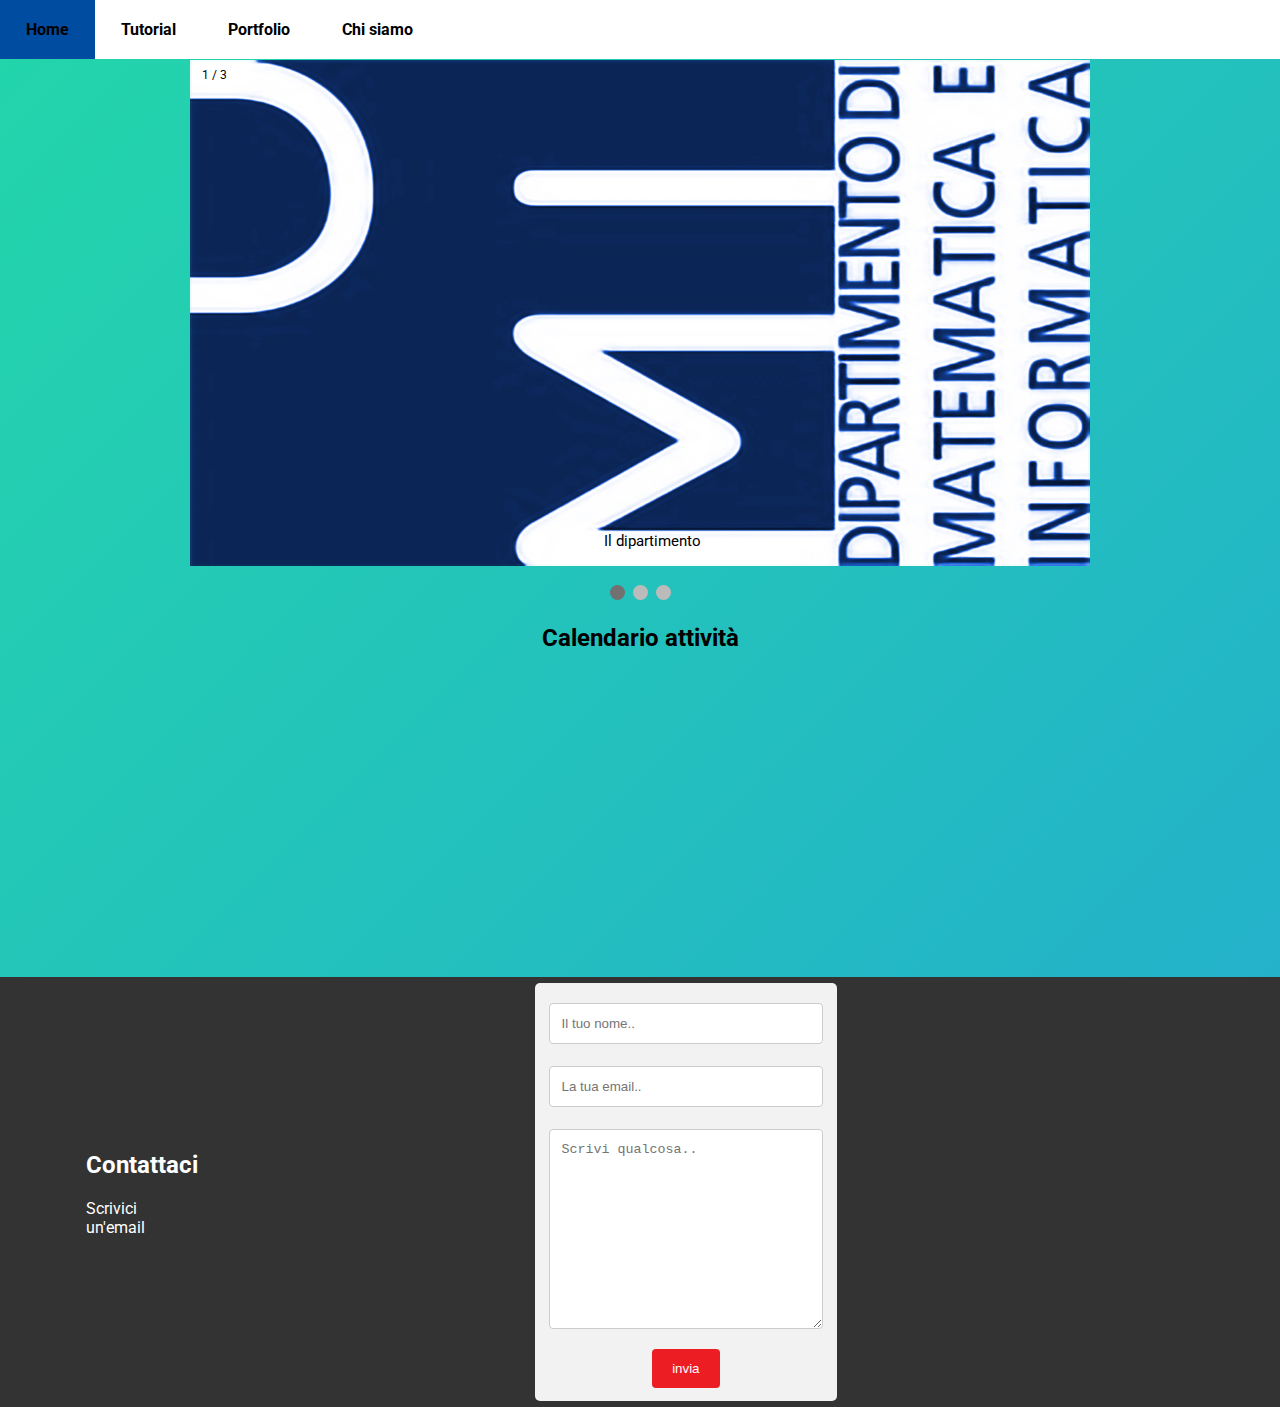
==== index.html @ 172e2099 "topnav fissata, js spostato e altra roba" ====
<!DOCTYPE html>
<html lang="it">
  <head>
    <meta charset="utf-8" />
    <title>AppLab</title>
    <meta name="description" content="AppLab WebSite" />
    <meta name="keywords" content="" />
    <meta name="author" content="" />
    <link rel="icon" type="image/x-icon" href="img/logo.ico" />
    <link rel="stylesheet" href="style/style.css" />
    <link
      rel="stylesheet"
      href="https://cdnjs.cloudflare.com/ajax/libs/font-awesome/4.7.0/css/font-awesome.min.css"
    />
    <script src="script/script.js"></script>
  </head>

  <body>
    <div class="topnav">
      <ul>
        <li><a class="active" href="index.html">Home</a></li>
        <li><a href="tutorial.html">Tutorial</a></li>
        <li><a href="portfolio.html">Portfolio</a></li>
        <li><a href="chisiamo.html">Chi siamo</a></li>
      </ul>
    </div>

    <div class="container">
      <div class="slideshow-container">
        <div class="mySlides fade">
          <div class="numbertext">1 / 3</div>
          <img src="img/dmi.png" alt="DMI" class="immagini-slideshow" />
          <div class="text">Il dipartimento</div>
        </div>
        <div class="mySlides fade">
          <div class="numbertext">2 / 3</div>
          <img src="img/gruppo.jpg" alt="gruppo" class="immagini-slideshow" />
          <div class="text">Persone che non conosco</div>
        </div>
        <div class="mySlides fade">
          <div class="numbertext">3 / 3</div>
          <img src="img/gruppo1.jpg" alt="gruppo1" class="immagini-slideshow" />
          <div class="text">Altre persone che non conosco</div>
        </div>
      </div>
      <br />
      <div style="text-align: center">
        <span class="dot" onclick="currentSlide(1)"></span>
        <span class="dot" onclick="currentSlide(2)"></span>
        <span class="dot" onclick="currentSlide(3)"></span>
      </div>
      <script>
        let slideIndex = 1;
        showSlides(slideIndex);
      </script>
      <h2>Calendario attività</h2>
      <iframe
        src="https://calendar.google.com/calendar/embed?src=it.italian%23holiday%40group.v.calendar.google.com&ctz=Europe%2FRome"
      ></iframe>
    </div>
    <footer>
      <table>
        <tr>
          <td class="footersinistra">
            <h2>Contattaci</h2>
            <p>Scrivici un'email</p>
          </td>
          <td class="footerdestra">
            <div class="forms">
              <form action="/action_page.php">
                <!--<label for="nome">Nome</label>-->
                <input
                  type="text"
                  id="nome"
                  name="nome"
                  placeholder="Il tuo nome.."
                />
                <!--<label for="email">Email</label>-->
                <input
                  type="text"
                  id="email"
                  name="email"
                  placeholder="La tua email.."
                />
                <!--<label for="oggetto">Oggetto</label>-->
                <textarea
                  id="oggetto"
                  name="oggetto"
                  placeholder="Scrivi qualcosa.."
                  style="height: 200px"
                ></textarea>
                <input type="submit" value="invia" />
              </form>
            </div>
          </td>
        </tr>
      </table>
    </footer>
  </body>
</html>
---- style/style.css ----
@import url("https://fonts.googleapis.com/css2?family=Roboto:wght@300&display=swap");
body {
  margin: 0;
  font-family: "Roboto", sans-serif;
}
/* 
Css container principale 
*/
.container {
  margin-left: 0%;
  padding: 1px 16px;
  height: 100%;
  text-align: center;
  background: linear-gradient(-45deg, #ee7752, #e73c7e, #23a6d5, #23d5ab);
  background-size: 400% 400%;
  animation: gradient 15s ease infinite;
}
/*Sfondo gradient*/
@keyframes gradient {
  0% {
    background-position: 0% 50%;
  }
  50% {
    background-position: 100% 50%;
  }
  100% {
    background-position: 0% 50%;
  }
}
/*
CSS Menù laterale
*/
.topnav {
  position: sticky;
  top: 0;
  z-index: 9999;
}
.topnav ul {
  list-style-type: none;
  margin: 0;
  padding: 0;
  overflow: hidden;
  background-color: rgb(255, 255, 255);
}

.topnav li {
  float: left;
}

.topnav a {
  display: block;
  color: black;
  font-weight: bold;
  text-align: center;
  padding: 20px 26px;
  text-decoration: none;
  transition-property: background-color, text-shadow, box-shadow, padding-right,
    padding-left, border-left, color;
  transition-duration: 0.6s;
  transition-timing-function: ease-out;
}

.topnav li a:hover:not(.active) {
  border-bottom: 4px solid #004ca0;
  background-color: rgb(255, 255, 255);
  /* box-shadow: inset 1px 1px 32px #000; */
  text-shadow: none;
  padding-right: 30px;
  padding-left: 30px;
  padding-bottom: 16px;
}

.topnav li a.active {
  background-color: #004ca0;
}

.topnav li.right {
  float: right;
}
@media screen and (max-width: 1000px) {
  .topnav li.right,
  .topnav li {
    float: none;
  }
}
/*
Css Form Contatti
*/
input[type="text"],
select,
textarea {
  width: 100%;
  padding: 12px;
  border: 1px solid #ccc;
  border-radius: 4px;
  box-sizing: border-box;
  margin-top: 6px;
  margin-bottom: 16px;
  resize: vertical;
}
input[type="submit"] {
  background-color: #ed1d24;
  color: white;
  padding: 12px 20px;
  border: none;
  border-radius: 4px;
  cursor: pointer;
}
input[type="submit"]:hover {
  background-color: #a11419;
}
.forms {
  border-radius: 5px;
  background-color: #f2f2f2;
  margin-left: 60%;
  width: 40%;
  text-align: center;
  padding: 2%;
}
footer {
  text-align: center;
  padding: 3px;
  background-color: #333;
  color: white;
}

.footersinistra {
  padding-left: 10%;
}

/*
Css calendario
*/
iframe {
  border: 0;
  width: 400px;
  height: 300px;
}

/*
 Slideshow css 
*/
.immagini-slideshow {
  width: 900px;
  height: 506px;
  /* border-radius: 5%; */
}
.mySlides {
  display: none;
  color: black;
}
/* Slideshow forms */
.slideshow-container {
  z-index: 0;
  max-width: 1000px;
  position: relative;
  margin: auto;
  vertical-align: middle;
  width: 900px;
  height: 506px;
}

/* Caption text */
.text {
  color: black;
  font-size: 15px;
  padding: 8px 12px;
  position: absolute;
  bottom: 8px;
  width: 100%;
  text-align: center;
}
/* Number text (1/3 etc) */
.numbertext {
  color: black;
  font-size: 12px;
  padding: 8px 12px;
  position: absolute;
  top: 0;
}
/* The dots/bullets/indicators */
.dot {
  cursor: pointer;
  height: 15px;
  width: 15px;
  margin: 0 2px;
  background-color: #bbb;
  border-radius: 50%;
  display: inline-block;
  transition: background-color 0.6s ease;
}
.active,
.dot:hover {
  background-color: #717171;
}
/* Fading animation */
.fade {
  animation-name: fade;
  animation-duration: 1.5s;
}
@keyframes fade {
  from {
    opacity: 0.4;
  }
  to {
    opacity: 1;
  }
}
/* On smaller screens, decrease text size */
@media only screen and (max-width: 1000px) {
  .prev,
  .next,
  .text {
    font-size: 11px;
  }
}
/*
CSS avatar
*/
.avatar {
  vertical-align: middle;
  width: 100px;
  height: 100px;
  border-radius: 50%;
  border: 5px solid #004897;
  transition: all 0.2s ease-in-out;
}
.avatar:hover {
  transform: scale(1.1);
}
.avatartable {
  width: 80%;
  text-align: justify;
  color: white;
  font-weight: bolder;
}
.avatartable td {
  height: 150px;
  position: relative;
  left: 24%;
}
.title {
  color: #ffffff;
}
/* 
css portfolio
*/
.riga {
  /* border: 5px solid #004897;
  border-radius: 10px; */
  margin-left: auto;
  margin-right: auto;
  width: 70%;
  margin-top: 4%;
  margin-bottom: 4%;
  padding-bottom: 3%;
}
.riga table {
  margin-top: 4%;
}
td.colR {
  width: 70%;
}
.colR img {
  width: 50%;
  box-shadow: 0px 5px 10px 2px #0e8eab;
}
.colL {
  height: 100%;
}
.colL h2 {
  font-weight: bold;
  font-size: 30px;
  margin-bottom: 0;
  text-align: left;
  margin-left: 10%;
}
.colL h3 {
  text-align: left;
  margin-left: 10%;
}
.colL a {
  margin-top: 5%;
  margin-left: 10%;
}

/* hr {
  border: solid;
} */
/* css portfolio/.. */
.frant {
  width: 70%;
  margin: auto;
}
.frant #img1 {
  width: 50%;
}
.frant #img2 {
  width:20%;
}
/*CSS tutorial*/
.first {
  width: 70%;
  height: 90%;
  margin-left: 15%;
  margin-top: 3%;
  margin-bottom: 10%;
  background: rgb(63, 94, 251);
  background: radial-gradient(
    linear,
    rgba(63, 94, 251, 1) 0%,
    rgba(252, 70, 107, 1) 100%
  );
  border-radius: 15px;
  transition: transform 0.2s;
}

.firstlist {
  list-style-type: circle;
  margin-top: 0%;
  margin-left: 1%;
  padding: 0%;
  width: 100%;
  background-color: #c91a1a00;
  position: relative;
  height: 30%;
  overflow: hidden;
  font-weight: 500;
  font-size: 70%;
}
.first:hover {
  transform: scale(1.07);
}
.fil {
  list-style-type: disc;
  position: relative;
}

.tfirst {
  color: rgb(0, 0, 0);
  font-size: 150%;
  font-weight: bolder;
  padding-left: 0px;
  margin-bottom: 2%;
}

.pfirst {
  margin-top: 0%;
  margin-bottom: 2%;
  font-size: 80%;
  font-weight: bold;
  padding-left: 3%;
  padding-right: 3%;
}

.afirst {
  font-size: 80%;
  font-weight: bold;
  padding-left: 25px;
  padding-right: 25px;
}

.container-grid {
  display: grid;
  grid-template-areas:
    "1" "2"
    "3" "4";
  gap: 10px;
}

.first1 {
  grid-area: 1;
}

.first2 {
  grid-area: 1/2;
}

.first3 {
  grid-area: 2;
}

.first4 {
  grid-area: 2/2;
}
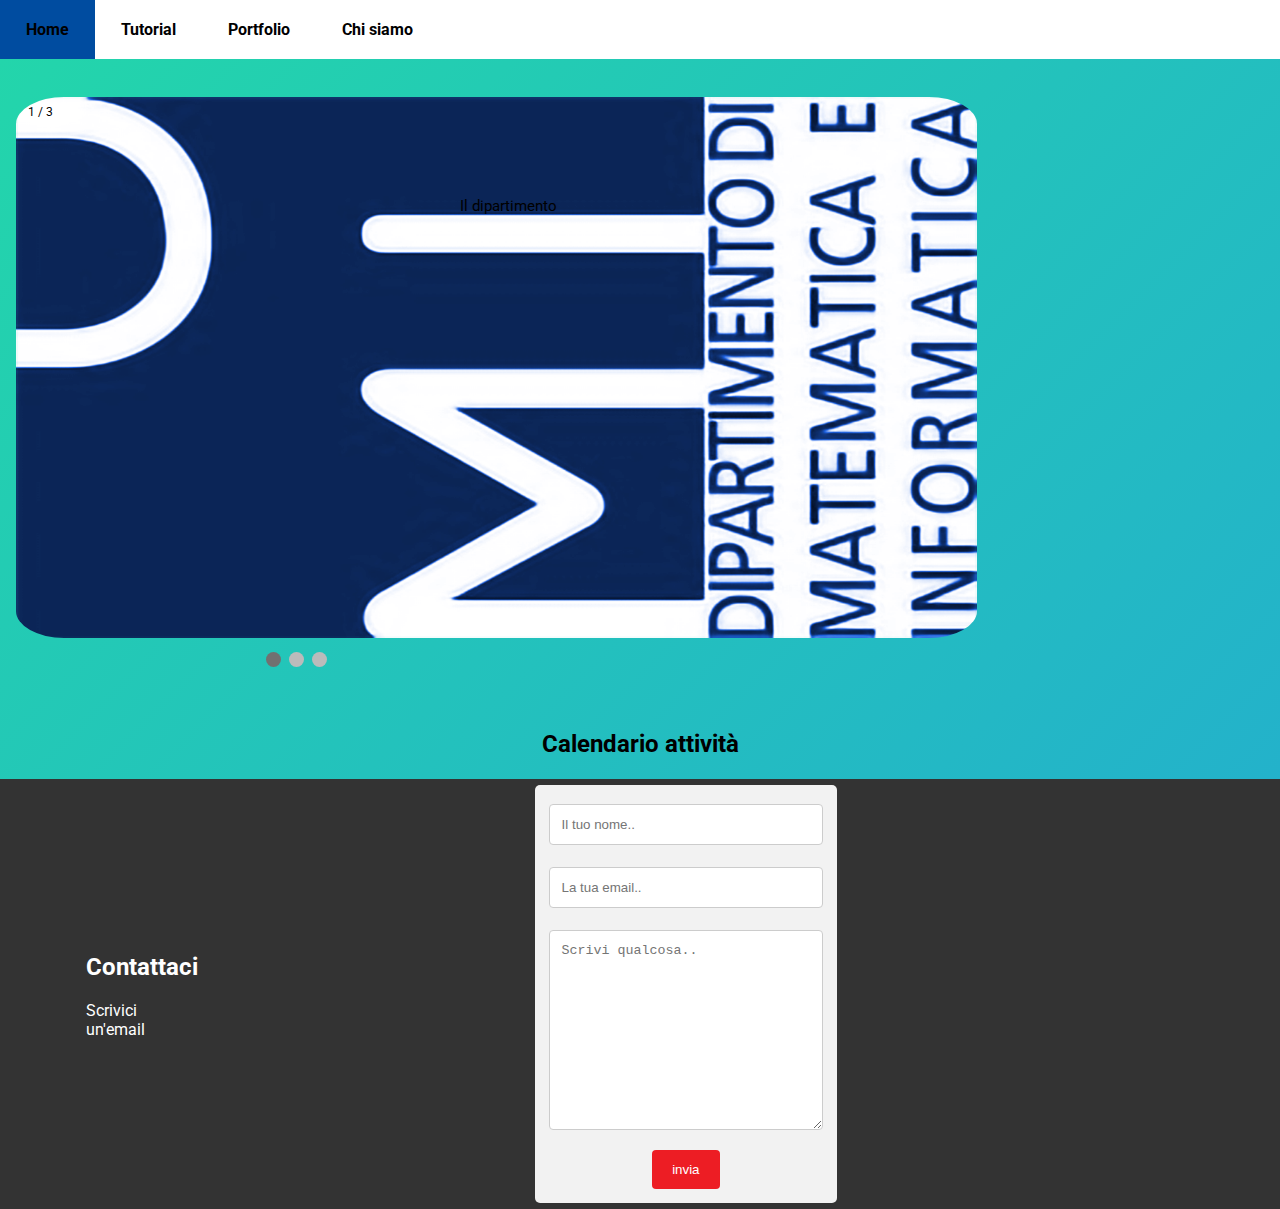
==== commit 74ebee54: "home changes" ====
--- a/index.html
+++ b/index.html
@@ -25,7 +25,7 @@
       </ul>
     </div>
 
-    <div class="container">
+    <div class="container container-grid">
       <div class="slideshow-container">
         <div class="mySlides fade">
           <div class="numbertext">1 / 3</div>
@@ -44,7 +44,7 @@
         </div>
       </div>
       <br />
-      <div style="text-align: center">
+      <div class="dots" style="text-align: center">
         <span class="dot" onclick="currentSlide(1)"></span>
         <span class="dot" onclick="currentSlide(2)"></span>
         <span class="dot" onclick="currentSlide(3)"></span>
@@ -53,10 +53,12 @@
         let slideIndex = 1;
         showSlides(slideIndex);
       </script>
+
+      <!--<iframe
+        src="https://calendar.google.com/calendar/embed?src=it.italian%23holiday%40group.v.calendar.google.com&ctz=Europe%2FRome"
+      ></iframe>-->
+
       <h2>Calendario attività</h2>
-      <iframe
-        src="https://calendar.google.com/calendar/embed?src=it.italian%23holiday%40group.v.calendar.google.com&ctz=Europe%2FRome"
-      ></iframe>
     </div>
     <footer>
       <table>
--- a/style/style.css
+++ b/style/style.css
@@ -130,34 +130,44 @@
 
 /*
 Css calendario
-*/
+
 iframe {
+  grid-area: 1/2;
+  margin-top: 4%;
+  margin-right: 20%;
   border: 0;
-  width: 400px;
-  height: 300px;
-}
-
+  width: 107%;
+  height: 103%;
+}*/
 /*
  Slideshow css 
 */
 .immagini-slideshow {
-  width: 900px;
-  height: 506px;
-  /* border-radius: 5%; */
+  width: 100%;
+  height: 23%;
+  border-radius: 5%;
 }
 .mySlides {
   display: none;
   color: black;
 }
+
+.dots {
+  grid-area: 2;
+  position: relative;
+  margin: 0%;
+  width: 45%;
+}
+
 /* Slideshow forms */
 .slideshow-container {
+  grid-area: 1;
   z-index: 0;
-  max-width: 1000px;
-  position: relative;
-  margin: auto;
-  vertical-align: middle;
-  width: 900px;
-  height: 506px;
+  max-width: 100%;
+  position: relative;
+  margin-top: 3%;
+  width: 77%;
+  height: 23%;
 }
 
 /* Caption text */
@@ -296,7 +306,7 @@
   width: 50%;
 }
 .frant #img2 {
-  width:20%;
+  width: 20%;
 }
 /*CSS tutorial*/
 .first {
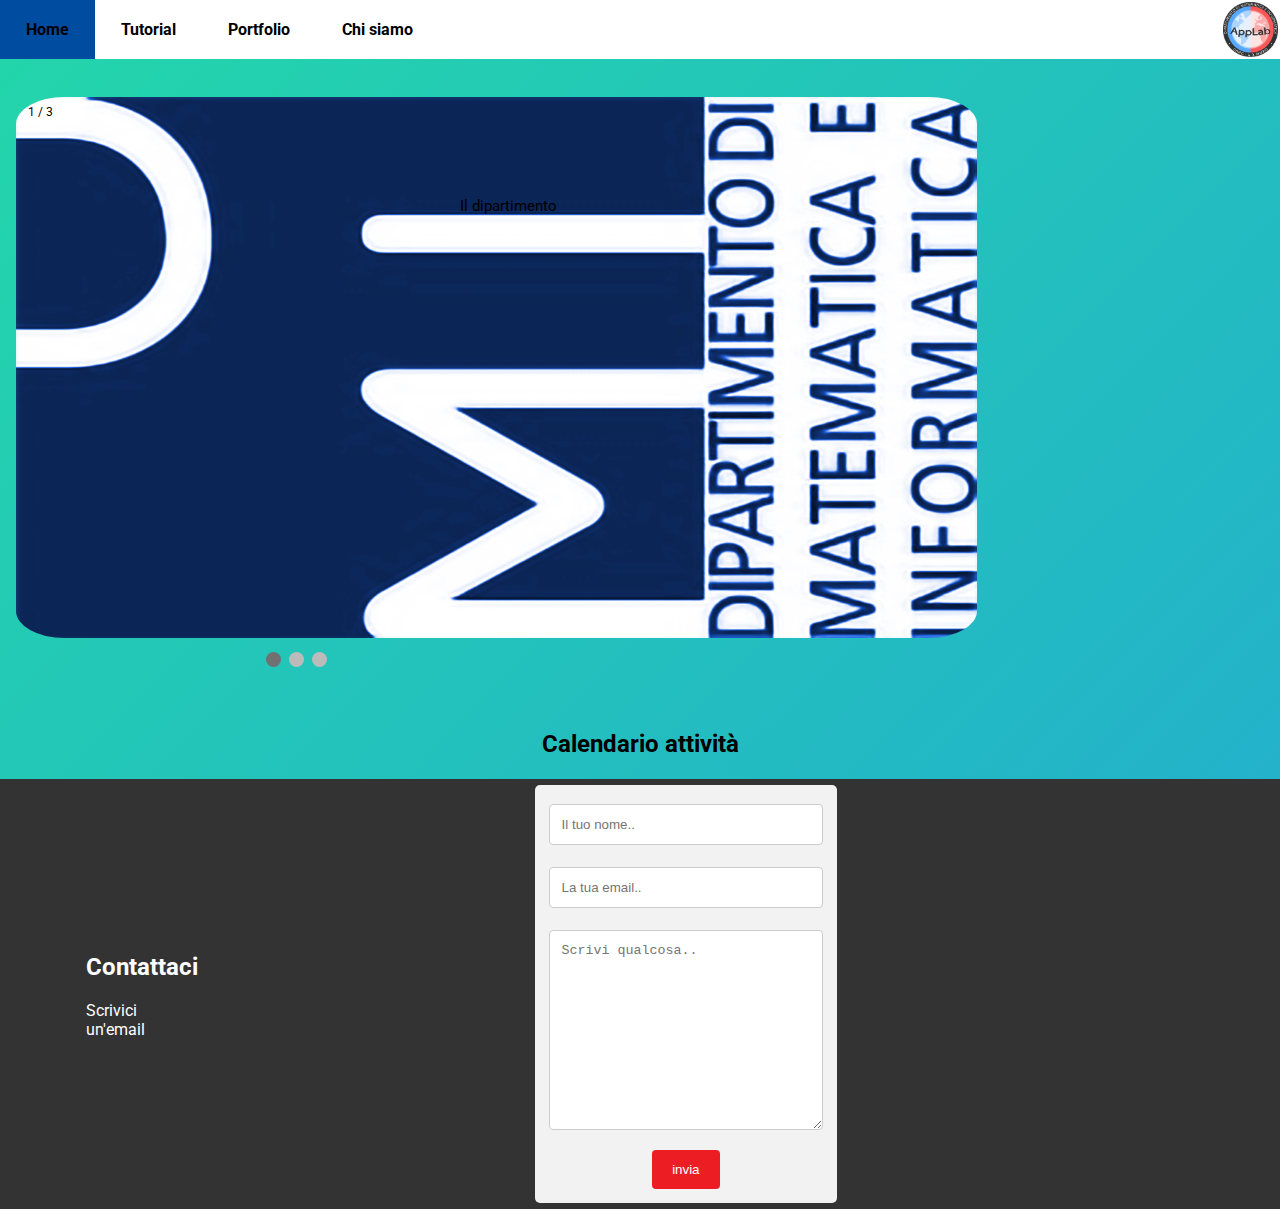
==== commit 10a54f04: "logo topnav" ====
--- a/index.html
+++ b/index.html
@@ -22,6 +22,7 @@
         <li><a href="tutorial.html">Tutorial</a></li>
         <li><a href="portfolio.html">Portfolio</a></li>
         <li><a href="chisiamo.html">Chi siamo</a></li>
+        <img class="topnavimg" src="img/logo.png" alt="logo" />
       </ul>
     </div>
 
--- a/style/style.css
+++ b/style/style.css
@@ -79,9 +79,17 @@
 }
 @media screen and (max-width: 1000px) {
   .topnav li.right,
+  .topnavimg,
   .topnav li {
     float: none;
   }
+}
+
+.topnavimg {
+  margin: 2px;
+  float: right;
+  height: 55px;
+  width: 55px;
 }
 /*
 Css Form Contatti
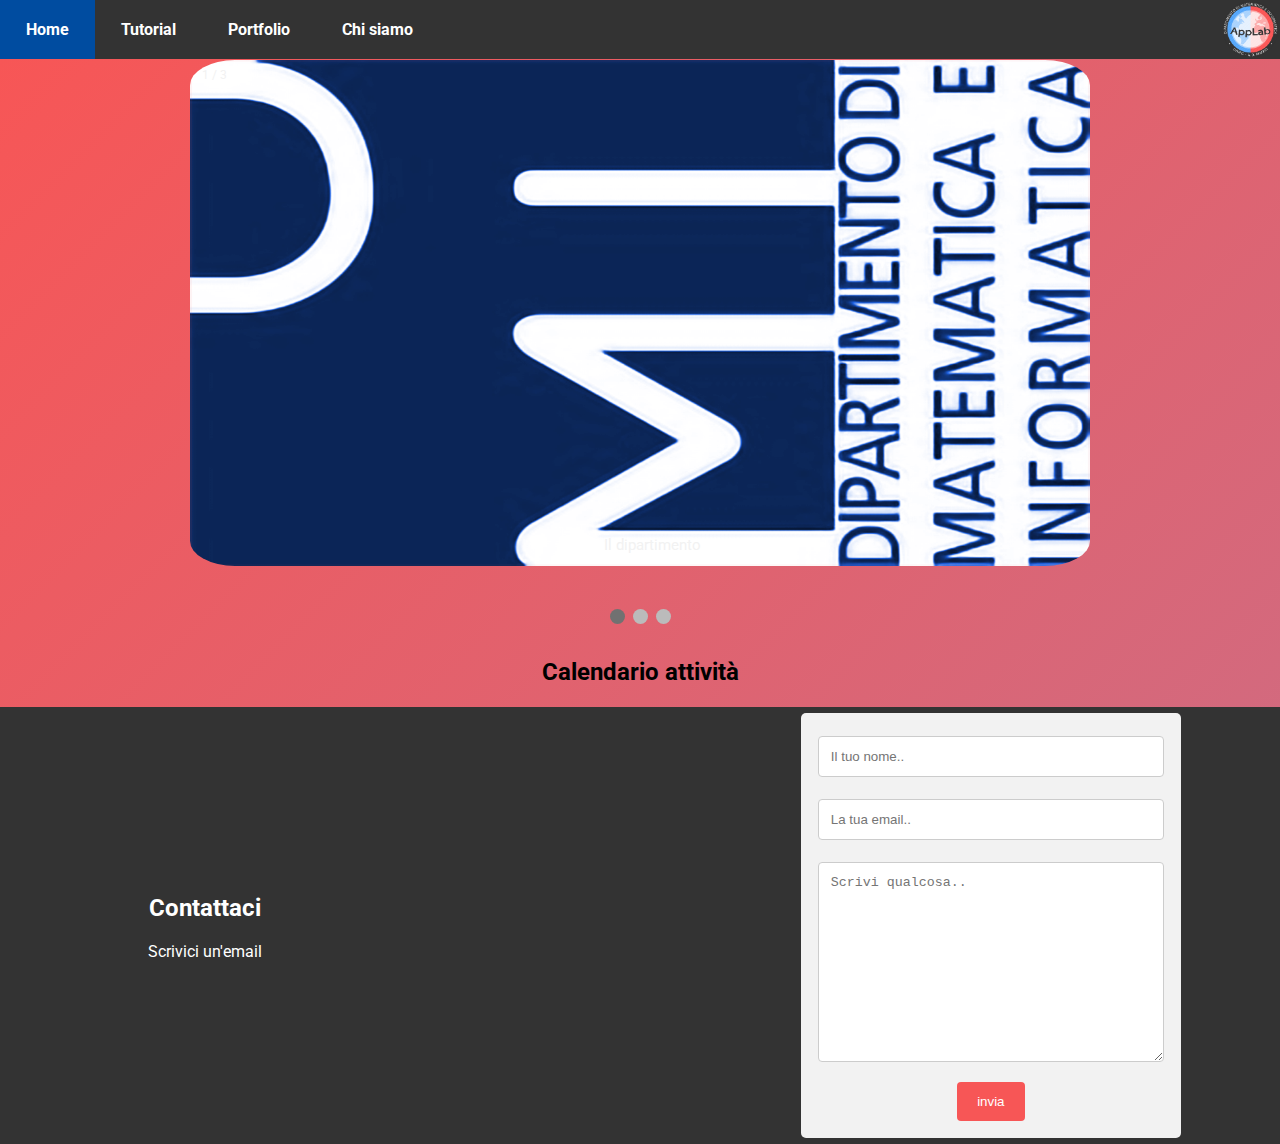
==== commit 923f7216: "sistemata homepage" ====
--- a/index.html
+++ b/index.html
@@ -1,103 +1,90 @@
 <!DOCTYPE html>
 <html lang="it">
-  <head>
-    <meta charset="utf-8" />
-    <title>AppLab</title>
-    <meta name="description" content="AppLab WebSite" />
-    <meta name="keywords" content="" />
-    <meta name="author" content="" />
-    <link rel="icon" type="image/x-icon" href="img/logo.ico" />
-    <link rel="stylesheet" href="style/style.css" />
-    <link
-      rel="stylesheet"
-      href="https://cdnjs.cloudflare.com/ajax/libs/font-awesome/4.7.0/css/font-awesome.min.css"
-    />
-    <script src="script/script.js"></script>
-  </head>
 
-  <body>
-    <div class="topnav">
-      <ul>
-        <li><a class="active" href="index.html">Home</a></li>
-        <li><a href="tutorial.html">Tutorial</a></li>
-        <li><a href="portfolio.html">Portfolio</a></li>
-        <li><a href="chisiamo.html">Chi siamo</a></li>
-        <img class="topnavimg" src="img/logo.png" alt="logo" />
-      </ul>
+<head>
+  <meta charset="utf-8" />
+  <title>AppLab</title>
+  <meta name="description" content="AppLab WebSite" />
+  <meta name="keywords" content="" />
+  <meta name="author" content="" />
+  <link rel="icon" type="image/x-icon" href="img/logo.ico" />
+  <link rel="stylesheet" href="style/style.css" />
+  <link rel="stylesheet" href="https://cdnjs.cloudflare.com/ajax/libs/font-awesome/4.7.0/css/font-awesome.min.css" />
+  <script src="script/script.js"></script>
+</head>
+
+<body>
+  <div class="topnav">
+    <ul>
+      <li><a class="active" href="index.html">Home</a></li>
+      <li><a href="tutorial.html">Tutorial</a></li>
+      <li><a href="portfolio.html">Portfolio</a></li>
+      <li><a href="chisiamo.html">Chi siamo</a></li>
+      <img class="topnavimg" src="img/logo.png" alt="logo" />
+    </ul>
+  </div>
+
+  <div class="container container-grid">
+    <div class="slideshow-container">
+      <div class="mySlides fade">
+        <div class="numbertext">1 / 3</div>
+        <img src="img/dmi.png" alt="DMI" class="immagini-slideshow" />
+        <div class="text">Il dipartimento</div>
+      </div>
+      <div class="mySlides fade">
+        <div class="numbertext">2 / 3</div>
+        <img src="img/gruppo.jpg" alt="gruppo" class="immagini-slideshow" />
+        <div class="text">Persone che non conosco</div>
+      </div>
+      <div class="mySlides fade">
+        <div class="numbertext">3 / 3</div>
+        <img src="img/gruppo1.jpg" alt="gruppo1" class="immagini-slideshow" />
+        <div class="text">Altre persone che non conosco</div>
+      </div>
     </div>
+    <br />
+    <div class="dots" style="text-align: center">
+      <span class="dot" onclick="currentSlide(1)"></span>
+      <span class="dot" onclick="currentSlide(2)"></span>
+      <span class="dot" onclick="currentSlide(3)"></span>
+    </div>
+    <script>
+      let slideIndex = 1;
+      showSlides(slideIndex);
+    </script>
 
-    <div class="container container-grid">
-      <div class="slideshow-container">
-        <div class="mySlides fade">
-          <div class="numbertext">1 / 3</div>
-          <img src="img/dmi.png" alt="DMI" class="immagini-slideshow" />
-          <div class="text">Il dipartimento</div>
-        </div>
-        <div class="mySlides fade">
-          <div class="numbertext">2 / 3</div>
-          <img src="img/gruppo.jpg" alt="gruppo" class="immagini-slideshow" />
-          <div class="text">Persone che non conosco</div>
-        </div>
-        <div class="mySlides fade">
-          <div class="numbertext">3 / 3</div>
-          <img src="img/gruppo1.jpg" alt="gruppo1" class="immagini-slideshow" />
-          <div class="text">Altre persone che non conosco</div>
-        </div>
-      </div>
-      <br />
-      <div class="dots" style="text-align: center">
-        <span class="dot" onclick="currentSlide(1)"></span>
-        <span class="dot" onclick="currentSlide(2)"></span>
-        <span class="dot" onclick="currentSlide(3)"></span>
-      </div>
-      <script>
-        let slideIndex = 1;
-        showSlides(slideIndex);
-      </script>
-
-      <!--<iframe
+    <h2>Calendario attività</h2>
+    <!--<iframe
         src="https://calendar.google.com/calendar/embed?src=it.italian%23holiday%40group.v.calendar.google.com&ctz=Europe%2FRome"
       ></iframe>-->
+  </div>
+  <footer>
+    <table class="tablefooter">
+      <tr>
+        <td class="footersinistra">
+          <h2>Contattaci</h2>
+          <p>Scrivici un'email</p>
+        </td>
+        <td>
+          <div class="forms">
+            <form action="/index.php">
+              <!--<label for="nome">Nome</label>-->
+              <input type="text" id="nome" name="nome" placeholder="Il tuo nome.." />
+              <!--<label for="email">Email</label>-->
+              <input type="text" id="email" name="email" placeholder="La tua email.." />
+              <!--<label for="oggetto">Oggetto</label>-->
+              <textarea id="oggetto" name="oggetto" placeholder="Scrivi qualcosa.." style="height: 200px"></textarea>
+              <input type="submit" value="invia" />
+            </form>
+          </div>
+        </td>
+        <!--<td class="footerdestra">
+          <iframe
+            src="https://calendar.google.com/calendar/embed?src=it.italian%23holiday%40group.v.calendar.google.com&ctz=Europe%2FRome"></iframe>
+        </td>-->
+      </tr>
+    </table>
+  </footer>
+</body>
 
-      <h2>Calendario attività</h2>
-    </div>
-    <footer>
-      <table>
-        <tr>
-          <td class="footersinistra">
-            <h2>Contattaci</h2>
-            <p>Scrivici un'email</p>
-          </td>
-          <td class="footerdestra">
-            <div class="forms">
-              <form action="/action_page.php">
-                <!--<label for="nome">Nome</label>-->
-                <input
-                  type="text"
-                  id="nome"
-                  name="nome"
-                  placeholder="Il tuo nome.."
-                />
-                <!--<label for="email">Email</label>-->
-                <input
-                  type="text"
-                  id="email"
-                  name="email"
-                  placeholder="La tua email.."
-                />
-                <!--<label for="oggetto">Oggetto</label>-->
-                <textarea
-                  id="oggetto"
-                  name="oggetto"
-                  placeholder="Scrivi qualcosa.."
-                  style="height: 200px"
-                ></textarea>
-                <input type="submit" value="invia" />
-              </form>
-            </div>
-          </td>
-        </tr>
-      </table>
-    </footer>
-  </body>
-</html>
+</html>--- a/style/style.css
+++ b/style/style.css
@@ -11,7 +11,7 @@
   padding: 1px 16px;
   height: 100%;
   text-align: center;
-  background: linear-gradient(-45deg, #ee7752, #e73c7e, #23a6d5, #23d5ab);
+  background: linear-gradient(-45deg, #57a7f9, #8e8cc3, #c7708b, #f75656);
   background-size: 400% 400%;
   animation: gradient 15s ease infinite;
 }
@@ -40,30 +40,39 @@
   margin: 0;
   padding: 0;
   overflow: hidden;
-  background-color: rgb(255, 255, 255);
+  background-color: #333;
 }
 
 .topnav li {
   float: left;
+  margin: 0;
+  display: inline;
+  list-style-type: none;
+}
+.topnavimg {
+  margin: 2px;
+  float: right;
+  height: 55px;
+  width: 55px;
 }
 
 .topnav a {
   display: block;
-  color: black;
+  color: rgb(255, 255, 255);
   font-weight: bold;
   text-align: center;
   padding: 20px 26px;
   text-decoration: none;
   transition-property: background-color, text-shadow, box-shadow, padding-right,
-    padding-left, border-left, color;
+    padding-left, border-left;
   transition-duration: 0.6s;
   transition-timing-function: ease-out;
 }
 
 .topnav li a:hover:not(.active) {
   border-bottom: 4px solid #004ca0;
-  background-color: rgb(255, 255, 255);
-  /* box-shadow: inset 1px 1px 32px #000; */
+  background-color: rgb(0, 0, 0);
+  box-shadow: inset 1px 1px 32px #000;
   text-shadow: none;
   padding-right: 30px;
   padding-left: 30px;
@@ -74,22 +83,12 @@
   background-color: #004ca0;
 }
 
-.topnav li.right {
-  float: right;
-}
 @media screen and (max-width: 1000px) {
   .topnav li.right,
   .topnavimg,
   .topnav li {
     float: none;
   }
-}
-
-.topnavimg {
-  margin: 2px;
-  float: right;
-  height: 55px;
-  width: 55px;
 }
 /*
 Css Form Contatti
@@ -107,7 +106,7 @@
   resize: vertical;
 }
 input[type="submit"] {
-  background-color: #ed1d24;
+  background-color: #f75656;
   color: white;
   padding: 12px 20px;
   border: none;
@@ -115,7 +114,7 @@
   cursor: pointer;
 }
 input[type="submit"]:hover {
-  background-color: #a11419;
+  background-color: #ae3f3f;
 }
 .forms {
   border-radius: 5px;
@@ -131,9 +130,9 @@
   background-color: #333;
   color: white;
 }
-
-.footersinistra {
-  padding-left: 10%;
+.tablefooter {
+  width: 80%;
+  margin-left: 10%;
 }
 
 /*
@@ -146,13 +145,15 @@
   border: 0;
   width: 107%;
   height: 103%;
-}*/
+}
+*/
+
 /*
  Slideshow css 
 */
 .immagini-slideshow {
-  width: 100%;
-  height: 23%;
+  width: 900px;
+  height: 506px;
   border-radius: 5%;
 }
 .mySlides {
@@ -160,27 +161,16 @@
   color: black;
 }
 
-.dots {
-  grid-area: 2;
-  position: relative;
-  margin: 0%;
-  width: 45%;
-}
-
 /* Slideshow forms */
 .slideshow-container {
-  grid-area: 1;
-  z-index: 0;
-  max-width: 100%;
+  max-width: 1000px;
   position: relative;
-  margin-top: 3%;
-  width: 77%;
-  height: 23%;
+  margin: auto;
 }
 
 /* Caption text */
 .text {
-  color: black;
+  color: #f2f2f2;
   font-size: 15px;
   padding: 8px 12px;
   position: absolute;
@@ -188,14 +178,16 @@
   width: 100%;
   text-align: center;
 }
+
 /* Number text (1/3 etc) */
 .numbertext {
-  color: black;
+  color: #f2f2f2;
   font-size: 12px;
   padding: 8px 12px;
   position: absolute;
   top: 0;
 }
+
 /* The dots/bullets/indicators */
 .dot {
   cursor: pointer;
@@ -207,15 +199,18 @@
   display: inline-block;
   transition: background-color 0.6s ease;
 }
+
 .active,
 .dot:hover {
   background-color: #717171;
 }
+
 /* Fading animation */
 .fade {
   animation-name: fade;
   animation-duration: 1.5s;
 }
+
 @keyframes fade {
   from {
     opacity: 0.4;
@@ -247,15 +242,14 @@
   transform: scale(1.1);
 }
 .avatartable {
-  width: 80%;
-  text-align: justify;
+  position: relative;
+  margin: auto;
+  width: 90%;
   color: white;
   font-weight: bolder;
 }
 .avatartable td {
-  height: 150px;
-  position: relative;
-  left: 24%;
+  height: 200px;
 }
 .title {
   color: #ffffff;
@@ -288,7 +282,7 @@
 }
 .colL h2 {
   font-weight: bold;
-  font-size: 30px;
+  font-size: 28px;
   margin-bottom: 0;
   text-align: left;
   margin-left: 10%;
@@ -309,11 +303,24 @@
 .frant {
   width: 70%;
   margin: auto;
+  margin-bottom: 5%;
 }
 .frant #img1 {
   width: 50%;
 }
 .frant #img2 {
+  width: 20%;
+}
+
+.appl {
+  width: 70%;
+  margin: auto;
+  margin-bottom: 5%;
+}
+.appl #img1 {
+  width: 50%;
+}
+.appl #img2 {
   width: 20%;
 }
 /*CSS tutorial*/
@@ -323,11 +330,11 @@
   margin-left: 15%;
   margin-top: 3%;
   margin-bottom: 10%;
-  background: rgb(63, 94, 251);
-  background: radial-gradient(
-    linear,
-    rgba(63, 94, 251, 1) 0%,
-    rgba(252, 70, 107, 1) 100%
+  background: rgb(148, 201, 255);
+  background: linear-gradient(
+    322deg,
+    rgba(148, 201, 255, 1) 0%,
+    rgba(255, 133, 133, 1) 100%
   );
   border-radius: 15px;
   transition: transform 0.2s;
@@ -352,6 +359,7 @@
 .fil {
   list-style-type: disc;
   position: relative;
+  font-weight: bold;
 }
 
 .tfirst {
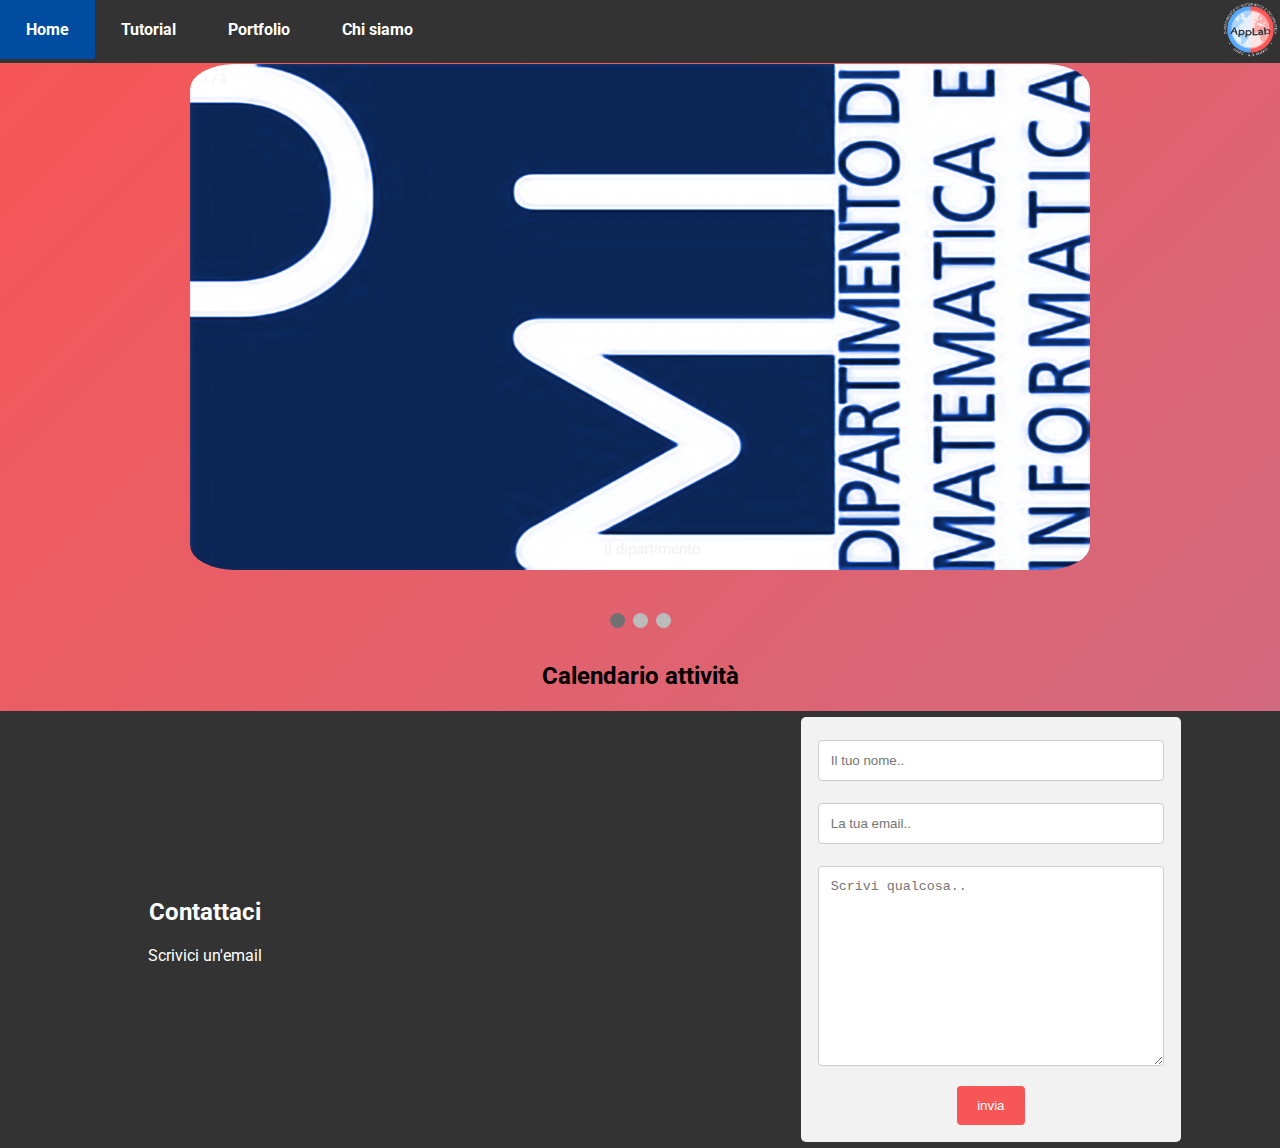
==== commit 772e3883: "Aggiunto dropdown menù" ====
--- a/index.html
+++ b/index.html
@@ -15,13 +15,30 @@
 
 <body>
   <div class="topnav">
-    <ul>
-      <li><a class="active" href="index.html">Home</a></li>
-      <li><a href="tutorial.html">Tutorial</a></li>
-      <li><a href="portfolio.html">Portfolio</a></li>
-      <li><a href="chisiamo.html">Chi siamo</a></li>
-      <img class="topnavimg" src="img/logo.png" alt="logo" />
-    </ul>
+    <a class="active" href="index.html">Home</a>
+    <div class="dropdown">
+      <button class="dropbtn">
+        <a href="tutorial.html">Tutorial</a>
+      </button>
+      <div class="dropdown-content">
+        <a href="tutorial/capitolo6.html">JavaScript</a>
+        <a href="tutorial/capitolo5.html">HTML5 Programming</a>
+        <a href="tutorial/capitolo5_design.html">Web Design</a>
+        <a href="tutorial/capitolo3.html">Mobile Web</a>
+      </div>
+    </div>
+    <div class="dropdown">
+      <button class="dropbtn">
+        <a href="portfolio.html">Portfolio</a>
+      </button>
+      <div class="dropdown-content">
+        <a href="port/applab.html">AppLab</a>
+        <a href="port/frantoio.html">Frantoio</a>
+        <a href="port/conarg.html">Conarg</a>
+      </div>
+    </div>
+    <a href="chisiamo.html">Chi siamo</a>
+    <img class="topnavimg" src="img/logo.png" alt="logo" />
   </div>
 
   <div class="container container-grid">
--- a/style/style.css
+++ b/style/style.css
@@ -30,31 +30,38 @@
 /*
 CSS Menù laterale
 */
+button{
+  font-family: "Roboto", sans-serif;
+}
 .topnav {
-  position: sticky;
-  top: 0;
-  z-index: 9999;
-}
-.topnav ul {
-  list-style-type: none;
-  margin: 0;
-  padding: 0;
   overflow: hidden;
   background-color: #333;
 }
-
-.topnav li {
+.topnav a {
   float: left;
+  font-size: 16px;
+  color: white;
+  text-align: center;
+  padding: 14px 16px;
+  text-decoration: none;
+}
+
+.dropdown {
+  float: left;
+  overflow: hidden;
+}
+
+.dropdown .dropbtn {
+  font-size: 16px;  
+  border: none;
+  outline: none;
+  color: white;
+  background-color: inherit;
+  font-family: inherit;
   margin: 0;
-  display: inline;
-  list-style-type: none;
-}
-.topnavimg {
-  margin: 2px;
-  float: right;
-  height: 55px;
-  width: 55px;
-}
+  padding:0;
+}
+
 
 .topnav a {
   display: block;
@@ -69,7 +76,7 @@
   transition-timing-function: ease-out;
 }
 
-.topnav li a:hover:not(.active) {
+.topnav a:hover:not(.active) {
   border-bottom: 4px solid #004ca0;
   background-color: rgb(0, 0, 0);
   box-shadow: inset 1px 1px 32px #000;
@@ -79,9 +86,49 @@
   padding-bottom: 16px;
 }
 
-.topnav li a.active {
+.topnav a.active {
   background-color: #004ca0;
 }
+
+.dropdown-content {
+  display: none;
+  position: absolute;
+  background-color: #f9f9f9;
+  min-width: 160px;
+  box-shadow: 0px 8px 16px 0px rgba(0,0,0,0.2);
+  z-index: 1;
+}
+
+.dropdown-content a {
+  float: none;
+  color: black;
+  padding: 12px 16px;
+  text-decoration: none;
+  display: block;
+  text-align: left;
+}
+.dropdown-content:hover a:hover:not(.active){
+  background-color: white;
+  transition-property: background-color, text-shadow, box-shadow, padding-right,
+  padding-left, border-left;
+transition-duration: 0.6s;
+transition-timing-function: ease-out;
+}
+
+.dropdown-content a:hover {
+  background-color: #ddd;
+}
+
+.dropdown:hover .dropdown-content {
+  display: block;
+}
+.topnavimg {
+  margin: 2px;
+  float: right;
+  height: 55px;
+  width: 55px;
+}
+
 
 @media screen and (max-width: 1000px) {
   .topnav li.right,
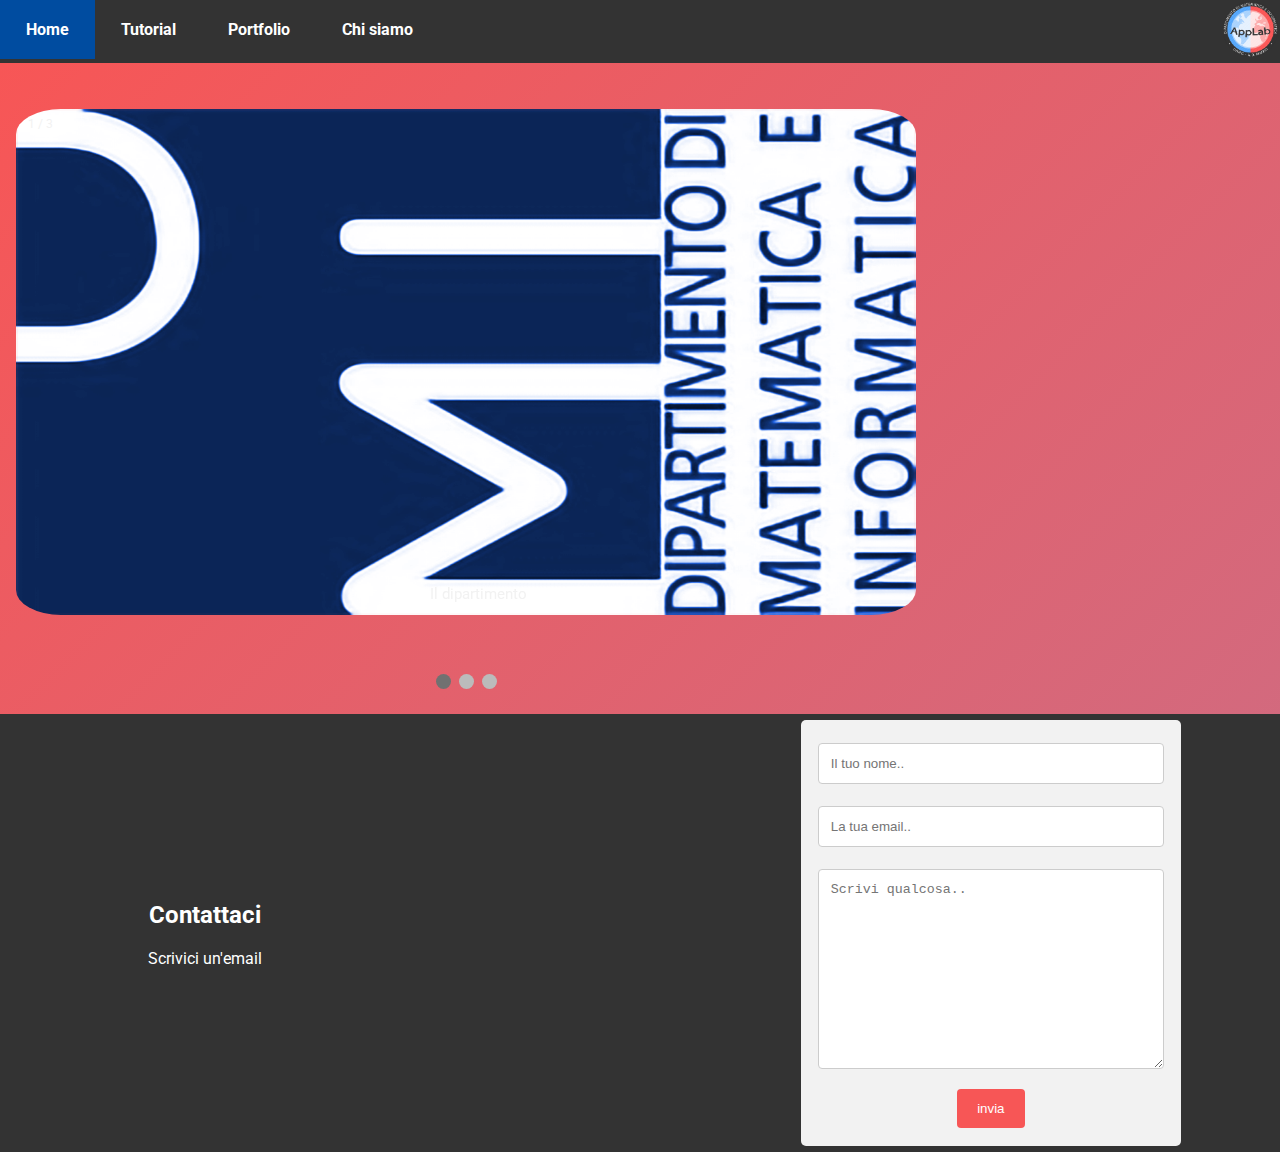
==== commit 5be57580: "sistemata homepage e menù" ====
--- a/index.html
+++ b/index.html
@@ -10,6 +10,7 @@
   <link rel="icon" type="image/x-icon" href="img/logo.ico" />
   <link rel="stylesheet" href="style/style.css" />
   <link rel="stylesheet" href="https://cdnjs.cloudflare.com/ajax/libs/font-awesome/4.7.0/css/font-awesome.min.css" />
+  <script src="https://kit.fontawesome.com/d7a0729c72.js" crossorigin="anonymous"></script>
   <script src="script/script.js"></script>
 </head>
 
@@ -21,10 +22,11 @@
         <a href="tutorial.html">Tutorial</a>
       </button>
       <div class="dropdown-content">
-        <a href="tutorial/capitolo6.html">JavaScript</a>
-        <a href="tutorial/capitolo5.html">HTML5 Programming</a>
-        <a href="tutorial/capitolo5_design.html">Web Design</a>
-        <a href="tutorial/capitolo3.html">Mobile Web</a>
+        <a href="tutorial/capitolo6.html" class="cbp-tm-icon-h5"><i class="fa-brands fa-js-square"></i>
+          JavaScript</a>
+        <a href="tutorial/capitolo5.html"><i class="fa-brands fa-html5"></i> HTML5 Programming</a>
+        <a href="tutorial/capitolo5_design.html"><i class="fa-brands fa-css3-alt"></i> Web Design</a>
+        <a href="tutorial/capitolo3.html"><i class="fa-solid fa-mobile"></i> Mobile Web</a>
       </div>
     </div>
     <div class="dropdown">
@@ -69,11 +71,9 @@
       let slideIndex = 1;
       showSlides(slideIndex);
     </script>
-
-    <h2>Calendario attività</h2>
-    <!--<iframe
-        src="https://calendar.google.com/calendar/embed?src=it.italian%23holiday%40group.v.calendar.google.com&ctz=Europe%2FRome"
-      ></iframe>-->
+    <iframe
+      src="https://calendar.google.com/calendar/embed?height=600&wkst=1&bgcolor=%23D50000&ctz=Europe%2FRome&showTitle=0&showNav=1&showPrint=0&showTabs=0&showCalendars=0&src=aXQuaXRhbGlhbiNob2xpZGF5QGdyb3VwLnYuY2FsZW5kYXIuZ29vZ2xlLmNvbQ&color=%230B8043"
+      style="border-width:0" width="800" height="600" frameborder="0" scrolling="no"></iframe>
   </div>
   <footer>
     <table class="tablefooter">
@@ -95,10 +95,6 @@
             </form>
           </div>
         </td>
-        <!--<td class="footerdestra">
-          <iframe
-            src="https://calendar.google.com/calendar/embed?src=it.italian%23holiday%40group.v.calendar.google.com&ctz=Europe%2FRome"></iframe>
-        </td>-->
       </tr>
     </table>
   </footer>
--- a/style/style.css
+++ b/style/style.css
@@ -30,7 +30,7 @@
 /*
 CSS Menù laterale
 */
-button{
+button {
   font-family: "Roboto", sans-serif;
 }
 .topnav {
@@ -52,16 +52,15 @@
 }
 
 .dropdown .dropbtn {
-  font-size: 16px;  
+  font-size: 16px;
   border: none;
   outline: none;
   color: white;
   background-color: inherit;
   font-family: inherit;
   margin: 0;
-  padding:0;
-}
-
+  padding: 0;
+}
 
 .topnav a {
   display: block;
@@ -95,7 +94,7 @@
   position: absolute;
   background-color: #f9f9f9;
   min-width: 160px;
-  box-shadow: 0px 8px 16px 0px rgba(0,0,0,0.2);
+  box-shadow: 0px 8px 16px 0px rgba(0, 0, 0, 0.2);
   z-index: 1;
 }
 
@@ -107,12 +106,18 @@
   display: block;
   text-align: left;
 }
-.dropdown-content:hover a:hover:not(.active){
-  background-color: white;
+.dropdown-content:hover a:hover:not(.active) {
+  border-bottom: 4px solid #004ca0;
+  background-color: rgb(255, 255, 255);
+  box-shadow: inset 1px 1px 32px rgb(97, 97, 97);
+  text-shadow: none;
+  padding-right: 30px;
+  padding-left: 30px;
+  padding-bottom: 16px;
   transition-property: background-color, text-shadow, box-shadow, padding-right,
-  padding-left, border-left;
-transition-duration: 0.6s;
-transition-timing-function: ease-out;
+    padding-left, border-left;
+  transition-duration: 0.6s;
+  transition-timing-function: ease-out;
 }
 
 .dropdown-content a:hover {
@@ -128,7 +133,6 @@
   height: 55px;
   width: 55px;
 }
-
 
 @media screen and (max-width: 1000px) {
   .topnav li.right,
@@ -182,18 +186,12 @@
   margin-left: 10%;
 }
 
-/*
-Css calendario
+/*Css calendario*/
 
 iframe {
-  grid-area: 1/2;
-  margin-top: 4%;
-  margin-right: 20%;
-  border: 0;
-  width: 107%;
-  height: 103%;
-}
-*/
+  grid-area: 1/2 ;
+  border-width: 0;
+}
 
 /*
  Slideshow css 
@@ -210,6 +208,7 @@
 
 /* Slideshow forms */
 .slideshow-container {
+  grid-area: 1;
   max-width: 1000px;
   position: relative;
   margin: auto;
@@ -246,7 +245,9 @@
   display: inline-block;
   transition: background-color 0.6s ease;
 }
-
+.dots{
+  grid-area: 2;
+}
 .active,
 .dot:hover {
   background-color: #717171;
